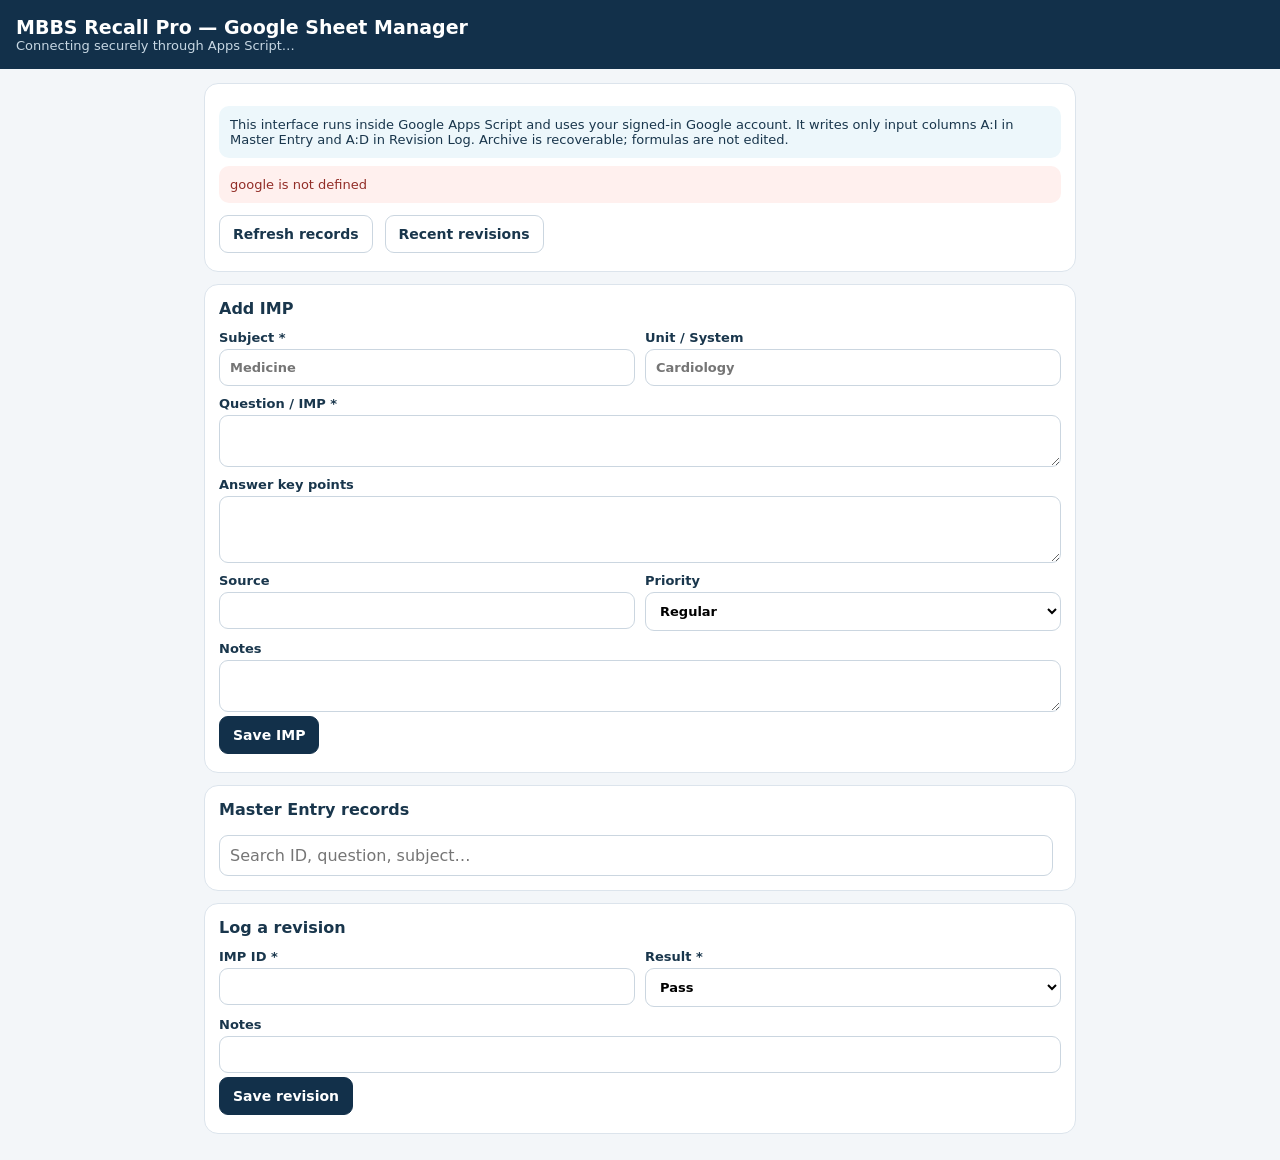
==== apps-script/Index.html @ dd88cafc "Add mobile-first Apps Script Sheet Manager UI" ====
<!doctype html>
<html><head><base target="_top"><meta name="viewport" content="width=device-width,initial-scale=1">
<style>
:root{font:16px system-ui;color:#19364c;background:#f3f6f9}*{box-sizing:border-box}body{margin:0}header{background:#12304a;color:white;padding:16px;position:sticky;top:0}main{max-width:900px;margin:auto;padding:14px}.panel{background:white;border:1px solid #dce4ec;border-radius:14px;padding:14px;margin:0 0 12px}h1{font-size:19px;margin:0}h2{font-size:16px;margin:0 0 12px}.muted{color:#657789;font-size:13px}.notice{padding:11px;border-radius:10px;background:#edf7fb;margin:8px 0;font-size:13px}.error{background:#fff0ee;color:#922d27}.good{background:#eaf8f0;color:#176847}.grid{display:grid;grid-template-columns:1fr 1fr;gap:10px}.field{display:block;width:100%;padding:10px;border:1px solid #cbd6e0;border-radius:9px;background:white;font:inherit;margin-top:4px}.full{grid-column:1/-1}label{font-size:13px;font-weight:650}.btn{padding:10px 13px;border:1px solid #cbd6e0;border-radius:9px;background:white;font:600 14px system-ui;color:#19364c;margin:4px 4px 4px 0}.primary{background:#12304a;color:white;border-color:#12304a}.danger{color:#a12620}.item{border-top:1px solid #e7edf2;padding:11px 0}.item strong{display:block}.pill{font-size:11px;background:#edf2f6;border-radius:99px;padding:3px 7px}.row{display:flex;gap:8px;flex-wrap:wrap;align-items:center}.hide{display:none!important}@media(max-width:600px){.grid{grid-template-columns:1fr}.full{grid-column:auto}main{padding:9px}.panel{padding:12px}}
</style></head><body>
<header><h1>MBBS Recall Pro — Google Sheet Manager</h1><div id="subtitle" class="muted" style="color:#c7d7e3">Connecting securely through Apps Script…</div></header>
<main><section class="panel"><div class="notice">This interface runs inside Google Apps Script and uses your signed-in Google account. It writes only input columns A:I in Master Entry and A:D in Revision Log. Archive is recoverable; formulas are not edited.</div><div id="status" class="notice">Loading workbook…</div><div class="row"><button class="btn" onclick="refresh()">Refresh records</button><button class="btn" onclick="loadRevisions()">Recent revisions</button></div></section>
<section class="panel"><h2 id="formTitle">Add IMP</h2><form id="recordForm" onsubmit="saveRecord(event)"><div class="grid">
<label>Subject *<input class="field" name="subject" required placeholder="Medicine"></label>
<label>Unit / System<input class="field" name="unit" placeholder="Cardiology"></label>
<label class="full">Question / IMP *<textarea class="field" name="question" required rows="2"></textarea></label>
<label class="full">Answer key points<textarea class="field" name="answer" rows="3"></textarea></label>
<label>Source<input class="field" name="source"></label>
<label>Priority<select class="field" name="priority"><option>Regular</option><option>Must-Do</option><option>Late</option></select></label>
<label class="full">Notes<textarea class="field" name="notes" rows="2"></textarea></label>
</div><div class="row"><button class="btn primary" type="submit">Save IMP</button><button class="btn hide" id="cancelEdit" type="button" onclick="resetForm()">Cancel edit</button></div></form></section>
<section class="panel"><h2>Master Entry records</h2><div class="row"><input id="search" class="field" placeholder="Search ID, question, subject…" oninput="renderRecords()" style="flex:1;min-width:180px"><span id="count" class="muted"></span></div><div id="records"></div></section>
<section class="panel"><h2>Log a revision</h2><form onsubmit="saveRevision(event)"><div class="grid"><label>IMP ID *<input id="revId" class="field" required inputmode="numeric"></label><label>Result *<select id="revResult" class="field"><option>Pass</option><option>Fail</option><option>Partial</option></select></label><label class="full">Notes<input id="revNotes" class="field"></label></div><button class="btn primary">Save revision</button></form><div id="revisions"></div></section>
</main>
<script>
let records=[], editing=null, busy=false;
function msg(s,error=false){const e=document.getElementById('status');e.textContent=s;e.className='notice '+(error?'error':'good')}
function call(name,...args){return new Promise((resolve,reject)=>{const r=google.script.run.withSuccessHandler(resolve).withFailureHandler(e=>reject(new Error(e.message||String(e))));r[name](...args)})}
async function init(){try{const b=await call('getBootstrap');document.getElementById('subtitle').textContent=b.title+' · '+b.masterCount+' IMP rows · '+b.revisionCount+' revisions';msg('Connected. Formula columns are protected.');await refresh()}catch(e){msg(e.message,true)}}
async function refresh(){if(busy)return;busy=true;try{records=await call('listRecords',250);renderRecords();document.getElementById('subtitle').textContent=records.length+' recent non-empty IMPs loaded';msg('Records refreshed from Google Sheets.')}catch(e){msg(e.message,true)}finally{busy=false}}
function esc(s){return String(s??'').replace(/[&<>"']/g,c=>({'&':'&amp;','<':'&lt;','>':'&gt;','"':'&quot;',"'":'&#39;'}[c]))}
function renderRecords(){const q=(document.getElementById('search').value||'').toLowerCase();const list=records.filter(r=>r.snapshot.join(' ').toLowerCase().includes(q));document.getElementById('count').textContent=list.length+' shown';document.getElementById('records').innerHTML=list.map(r=>'<div class="item"><div class="row"><strong>#'+esc(r.id)+' · '+esc(r.subject)+'</strong><span class="pill">'+esc(r.priority)+'</span></div><div>'+esc(r.unit)+' — '+esc(r.question)+'</div>'+(r.answer?'<div class="muted">'+esc(r.answer)+'</div>':'')+'<div class="row"><button class="btn" onclick="editRow('+r.row+')">Edit</button><button class="btn" onclick="chooseRevision('+JSON.stringify(String(r.id))+')">Log revision</button><button class="btn danger" onclick="archiveRow('+r.row+')">Archive</button></div></div>').join('')||'<p class="muted">No matching records.</p>'}
function formData(){const f=document.getElementById('recordForm');return Object.fromEntries(new FormData(f).entries())}
async function saveRecord(ev){ev.preventDefault();if(busy)return;busy=true;try{const d=formData();if(editing){await call('editRecord',{row:editing.row,id:editing.id,expectedSnapshot:editing.snapshot,record:d});msg('IMP updated safely.')}else{const r=await call('addRecord',d);msg('IMP #'+r.id+' saved.')}resetForm();await refresh()}catch(e){msg(e.message,true)}finally{busy=false}}
function editRow(row){const r=records.find(x=>x.row===row);if(!r)return;editing=r;const f=document.getElementById('recordForm');['subject','unit','question','answer','source','notes','priority'].forEach(k=>f.elements[k].value=({subject:r.subject,unit:r.unit,question:r.question,answer:r.answer,source:r.source,notes:r.notes,priority:r.priority})[k]||'');document.getElementById('formTitle').textContent='Edit IMP #'+r.id;document.getElementById('cancelEdit').classList.remove('hide');window.scrollTo({top:0,behavior:'smooth'});msg('Editing snapshot loaded. If the sheet changes before saving, the update will be rejected.',false)}
function resetForm(){editing=null;document.getElementById('recordForm').reset();document.getElementById('formTitle').textContent='Add IMP';document.getElementById('cancelEdit').classList.add('hide')}
async function archiveRow(row){const r=records.find(x=>x.row===row);if(!r)return;if(!confirm('Archive IMP #'+r.id+'? A recoverable copy will be saved to a hidden archive, then only input cells A:I will be cleared.'))return;try{await call('archiveRecord',{row:r.row,id:r.id,expectedSnapshot:r.snapshot});msg('Archived recoverably.');await refresh()}catch(e){msg(e.message,true)}}
function chooseRevision(id){document.getElementById('revId').value=id;document.getElementById('revResult').focus();window.scrollTo({top:document.body.scrollHeight,behavior:'smooth'})}
async function saveRevision(ev){ev.preventDefault();try{const r=await call('addRevision',{id:document.getElementById('revId').value,result:document.getElementById('revResult').value,notes:document.getElementById('revNotes').value});msg(r.message);document.getElementById('revNotes').value='';await loadRevisions();await refresh()}catch(e){msg(e.message,true)}}
async function loadRevisions(){try{const rows=await call('getRecentRevisions',50);document.getElementById('revisions').innerHTML=rows.map(r=>'<div class="item"><strong>'+esc(r.date)+' · IMP #'+esc(r.id)+' · '+esc(r.result)+'</strong><div class="muted">'+esc(r.notes)+'</div></div>').join('')||'<p class="muted">No revisions found.</p>'}catch(e){msg(e.message,true)}}
init();
</script></body></html>
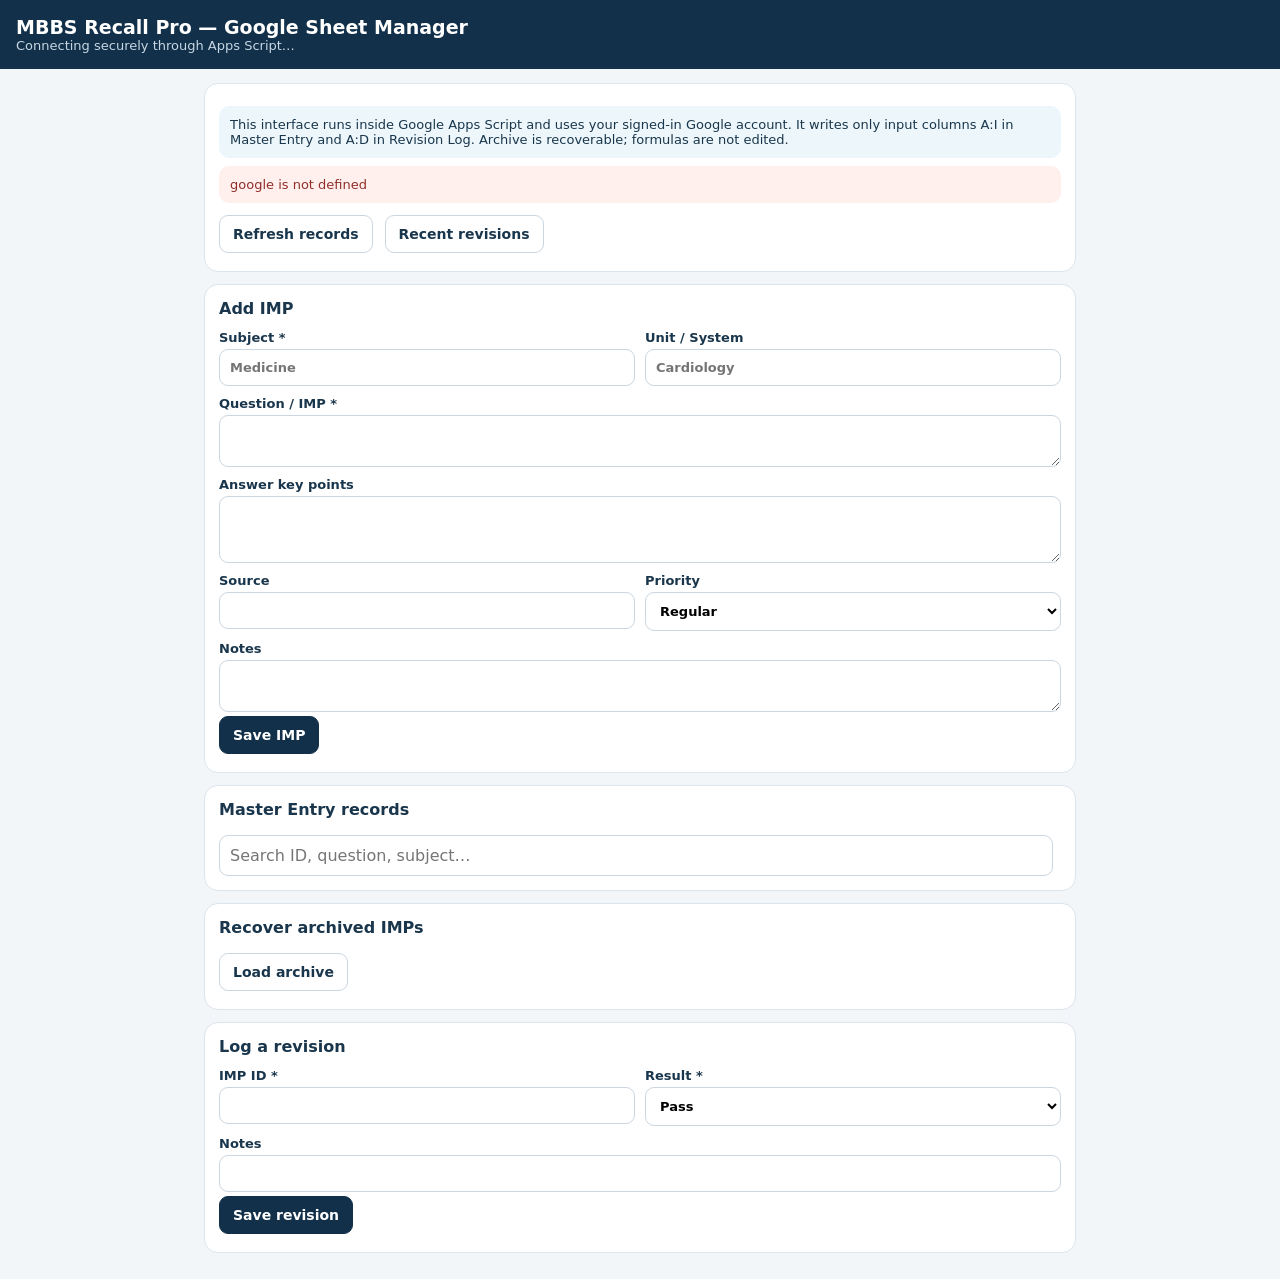
==== commit 5cee91e9: "Add archive browser and guarded restore controls" ====
--- a/apps-script/Index.html
+++ b/apps-script/Index.html
@@ -15,6 +15,7 @@
 <label class="full">Notes<textarea class="field" name="notes" rows="2"></textarea></label>
 </div><div class="row"><button class="btn primary" type="submit">Save IMP</button><button class="btn hide" id="cancelEdit" type="button" onclick="resetForm()">Cancel edit</button></div></form></section>
 <section class="panel"><h2>Master Entry records</h2><div class="row"><input id="search" class="field" placeholder="Search ID, question, subject…" oninput="renderRecords()" style="flex:1;min-width:180px"><span id="count" class="muted"></span></div><div id="records"></div></section>
+<section class="panel"><h2>Recover archived IMPs</h2><div class="row"><button class="btn" onclick="loadArchive()">Load archive</button></div><div id="archive"></div></section>
 <section class="panel"><h2>Log a revision</h2><form onsubmit="saveRevision(event)"><div class="grid"><label>IMP ID *<input id="revId" class="field" required inputmode="numeric"></label><label>Result *<select id="revResult" class="field"><option>Pass</option><option>Fail</option><option>Partial</option></select></label><label class="full">Notes<input id="revNotes" class="field"></label></div><button class="btn primary">Save revision</button></form><div id="revisions"></div></section>
 </main>
 <script>
@@ -32,6 +33,8 @@
 async function archiveRow(row){const r=records.find(x=>x.row===row);if(!r)return;if(!confirm('Archive IMP #'+r.id+'? A recoverable copy will be saved to a hidden archive, then only input cells A:I will be cleared.'))return;try{await call('archiveRecord',{row:r.row,id:r.id,expectedSnapshot:r.snapshot});msg('Archived recoverably.');await refresh()}catch(e){msg(e.message,true)}}
 function chooseRevision(id){document.getElementById('revId').value=id;document.getElementById('revResult').focus();window.scrollTo({top:document.body.scrollHeight,behavior:'smooth'})}
 async function saveRevision(ev){ev.preventDefault();try{const r=await call('addRevision',{id:document.getElementById('revId').value,result:document.getElementById('revResult').value,notes:document.getElementById('revNotes').value});msg(r.message);document.getElementById('revNotes').value='';await loadRevisions();await refresh()}catch(e){msg(e.message,true)}}
+async function loadArchive(){try{const rows=await call('listArchive',100);document.getElementById('archive').innerHTML=rows.map(r=>'<div class="item"><strong>#'+esc(r.id)+' · '+esc(r.subject)+' · '+esc(r.archivedAt)+'</strong><div>'+esc(r.question)+'</div><button class="btn" onclick="restoreArchivedRow('+r.archiveRow+','+JSON.stringify(String(r.id))+')">Restore IMP</button></div>').join('')||'<p class="muted">No recoverable archived IMPs found.</p>'}catch(e){msg(e.message,true)}}
+async function restoreArchivedRow(row,id){if(!confirm('Restore IMP #'+id+'? If its ID already exists, the server will refuse to create a duplicate.'))return;try{const r=await call('restoreArchived',{archiveRow:row,id});msg(r.message);await refresh();await loadArchive()}catch(e){msg(e.message,true)}}
 async function loadRevisions(){try{const rows=await call('getRecentRevisions',50);document.getElementById('revisions').innerHTML=rows.map(r=>'<div class="item"><strong>'+esc(r.date)+' · IMP #'+esc(r.id)+' · '+esc(r.result)+'</strong><div class="muted">'+esc(r.notes)+'</div></div>').join('')||'<p class="muted">No revisions found.</p>'}catch(e){msg(e.message,true)}}
 init();
 </script></body></html>
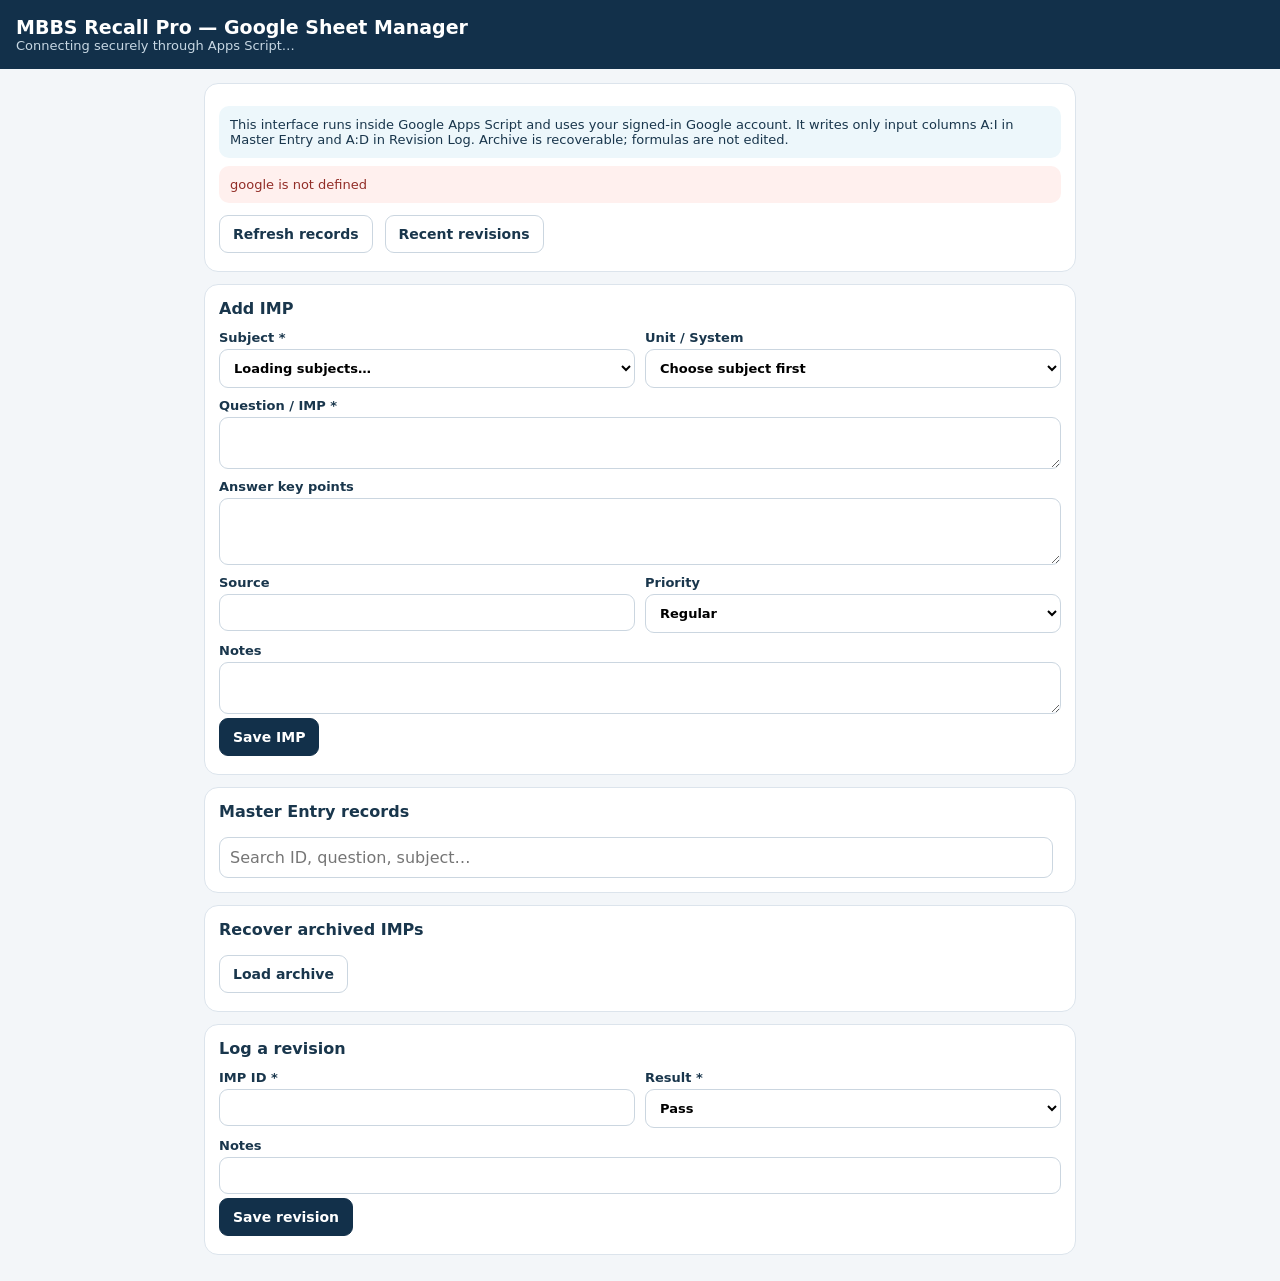
==== commit 538557d8: "Add subject and dependent unit dropdowns" ====
--- a/apps-script/Index.html
+++ b/apps-script/Index.html
@@ -6,8 +6,8 @@
 <header><h1>MBBS Recall Pro — Google Sheet Manager</h1><div id="subtitle" class="muted" style="color:#c7d7e3">Connecting securely through Apps Script…</div></header>
 <main><section class="panel"><div class="notice">This interface runs inside Google Apps Script and uses your signed-in Google account. It writes only input columns A:I in Master Entry and A:D in Revision Log. Archive is recoverable; formulas are not edited.</div><div id="status" class="notice">Loading workbook…</div><div class="row"><button class="btn" onclick="refresh()">Refresh records</button><button class="btn" onclick="loadRevisions()">Recent revisions</button></div></section>
 <section class="panel"><h2 id="formTitle">Add IMP</h2><form id="recordForm" onsubmit="saveRecord(event)"><div class="grid">
-<label>Subject *<input class="field" name="subject" required placeholder="Medicine"></label>
-<label>Unit / System<input class="field" name="unit" placeholder="Cardiology"></label>
+<label>Subject *<select class="field" name="subject" id="subjectSelect" required><option value="">Loading subjects…</option></select></label>
+<label>Unit / System<select class="field" name="unit" id="unitSelect"><option value="">Choose subject first</option></select></label>
 <label class="full">Question / IMP *<textarea class="field" name="question" required rows="2"></textarea></label>
 <label class="full">Answer key points<textarea class="field" name="answer" rows="3"></textarea></label>
 <label>Source<input class="field" name="source"></label>
@@ -19,22 +19,25 @@
 <section class="panel"><h2>Log a revision</h2><form onsubmit="saveRevision(event)"><div class="grid"><label>IMP ID *<input id="revId" class="field" required inputmode="numeric"></label><label>Result *<select id="revResult" class="field"><option>Pass</option><option>Fail</option><option>Partial</option></select></label><label class="full">Notes<input id="revNotes" class="field"></label></div><button class="btn primary">Save revision</button></form><div id="revisions"></div></section>
 </main>
 <script>
-let records=[], editing=null, busy=false;
+let records=[], editing=null, busy=false, refreshing=false;
 function msg(s,error=false){const e=document.getElementById('status');e.textContent=s;e.className='notice '+(error?'error':'good')}
 function call(name,...args){return new Promise((resolve,reject)=>{const r=google.script.run.withSuccessHandler(resolve).withFailureHandler(e=>reject(new Error(e.message||String(e))));r[name](...args)})}
-async function init(){try{const b=await call('getBootstrap');document.getElementById('subtitle').textContent=b.title+' · '+b.masterCount+' IMP rows · '+b.revisionCount+' revisions';msg('Connected. Formula columns are protected.');await refresh()}catch(e){msg(e.message,true)}}
-async function refresh(){if(busy)return;busy=true;try{records=await call('listRecords',250);renderRecords();document.getElementById('subtitle').textContent=records.length+' recent non-empty IMPs loaded';msg('Records refreshed from Google Sheets.')}catch(e){msg(e.message,true)}finally{busy=false}}
+async function init(){try{const b=await call('getBootstrap');document.getElementById('subtitle').textContent=b.title+' · '+b.masterCount+' IMP rows · '+b.revisionCount+' revisions';msg('Connected. Loading workbook…');await loadSubjectUnitOptions();await Promise.all([refresh(true),loadArchive(),loadRevisions()]);msg('Connected. Records, archive and revisions are loaded.')}catch(e){msg(e.message,true)}}
+let unitsBySubject={};
+async function loadSubjectUnitOptions(){const data=await call('getSubjectUnitOptions');unitsBySubject=data.unitsBySubject||{};const s=document.getElementById('subjectSelect');s.innerHTML='<option value="">Choose subject…</option>'+(data.subjects||[]).map(v=>'<option value="'+esc(v)+'">'+esc(v)+'</option>').join('');s.onchange=()=>populateUnits(s.value,'');populateUnits(s.value,'')}
+function populateUnits(subject,selected){const u=document.getElementById('unitSelect');const list=(unitsBySubject[subject]||[]).slice();if(selected&&!list.includes(selected))list.push(selected);u.innerHTML='<option value="">Choose unit / system…</option>'+list.map(v=>'<option value="'+esc(v)+'">'+esc(v)+'</option>').join('');u.value=selected||''}
+async function refresh(quiet=false){if(refreshing)return;refreshing=true;try{records=await call('listRecords',250);renderRecords();document.getElementById('subtitle').textContent=records.length+' recent non-empty IMPs loaded';if(!quiet)msg('Records refreshed from Google Sheets.')}catch(e){msg(e.message,true);throw e}finally{refreshing=false}}
 function esc(s){return String(s??'').replace(/[&<>"']/g,c=>({'&':'&amp;','<':'&lt;','>':'&gt;','"':'&quot;',"'":'&#39;'}[c]))}
-function renderRecords(){const q=(document.getElementById('search').value||'').toLowerCase();const list=records.filter(r=>r.snapshot.join(' ').toLowerCase().includes(q));document.getElementById('count').textContent=list.length+' shown';document.getElementById('records').innerHTML=list.map(r=>'<div class="item"><div class="row"><strong>#'+esc(r.id)+' · '+esc(r.subject)+'</strong><span class="pill">'+esc(r.priority)+'</span></div><div>'+esc(r.unit)+' — '+esc(r.question)+'</div>'+(r.answer?'<div class="muted">'+esc(r.answer)+'</div>':'')+'<div class="row"><button class="btn" onclick="editRow('+r.row+')">Edit</button><button class="btn" onclick="chooseRevision('+JSON.stringify(String(r.id))+')">Log revision</button><button class="btn danger" onclick="archiveRow('+r.row+')">Archive</button></div></div>').join('')||'<p class="muted">No matching records.</p>'}
+function renderRecords(){const q=(document.getElementById('search').value||'').toLowerCase();const list=records.filter(r=>r.snapshot.join(' ').toLowerCase().includes(q));document.getElementById('count').textContent=list.length+' shown';document.getElementById('records').innerHTML=list.map(r=>'<div class="item"><div class="row"><strong>#'+esc(r.id)+' · '+esc(r.subject)+'</strong><span class="pill">'+esc(r.priority)+'</span></div><div>'+esc(r.unit)+' — '+esc(r.question)+'</div>'+(r.answer?'<div class="muted">'+esc(r.answer)+'</div>':'')+'<div class="row"><button class="btn" onclick="editRow('+r.row+')">Edit</button><button class="btn" onclick="chooseRevision('+esc(JSON.stringify(String(r.id)))+')">Log revision</button><button class="btn danger" onclick="archiveRow('+r.row+')">Archive</button></div></div>').join('')||'<p class="muted">No matching records.</p>'}
 function formData(){const f=document.getElementById('recordForm');return Object.fromEntries(new FormData(f).entries())}
-async function saveRecord(ev){ev.preventDefault();if(busy)return;busy=true;try{const d=formData();if(editing){await call('editRecord',{row:editing.row,id:editing.id,expectedSnapshot:editing.snapshot,record:d});msg('IMP updated safely.')}else{const r=await call('addRecord',d);msg('IMP #'+r.id+' saved.')}resetForm();await refresh()}catch(e){msg(e.message,true)}finally{busy=false}}
-function editRow(row){const r=records.find(x=>x.row===row);if(!r)return;editing=r;const f=document.getElementById('recordForm');['subject','unit','question','answer','source','notes','priority'].forEach(k=>f.elements[k].value=({subject:r.subject,unit:r.unit,question:r.question,answer:r.answer,source:r.source,notes:r.notes,priority:r.priority})[k]||'');document.getElementById('formTitle').textContent='Edit IMP #'+r.id;document.getElementById('cancelEdit').classList.remove('hide');window.scrollTo({top:0,behavior:'smooth'});msg('Editing snapshot loaded. If the sheet changes before saving, the update will be rejected.',false)}
-function resetForm(){editing=null;document.getElementById('recordForm').reset();document.getElementById('formTitle').textContent='Add IMP';document.getElementById('cancelEdit').classList.add('hide')}
-async function archiveRow(row){const r=records.find(x=>x.row===row);if(!r)return;if(!confirm('Archive IMP #'+r.id+'? A recoverable copy will be saved to a hidden archive, then only input cells A:I will be cleared.'))return;try{await call('archiveRecord',{row:r.row,id:r.id,expectedSnapshot:r.snapshot});msg('Archived recoverably.');await refresh()}catch(e){msg(e.message,true)}}
+async function saveRecord(ev){ev.preventDefault();if(busy)return;busy=true;try{const d=formData();let success;if(editing){await call('editRecord',{row:editing.row,id:editing.id,expectedSnapshot:editing.snapshot,record:d});success='IMP updated safely.'}else{const r=await call('addRecord',d);success='IMP #'+r.id+' saved.'}resetForm();await refresh(true);msg(success)}catch(e){msg(e.message,true)}finally{busy=false}}
+function editRow(row){const r=records.find(x=>x.row===row);if(!r)return;editing=r;const f=document.getElementById('recordForm');const subj=document.getElementById('subjectSelect');if(r.subject&&!Array.from(subj.options).some(o=>o.value===r.subject))subj.add(new Option(r.subject,r.subject));subj.value=r.subject||'';populateUnits(r.subject||'',r.unit||'');['question','answer','source','notes','priority'].forEach(k=>f.elements[k].value=({question:r.question,answer:r.answer,source:r.source,notes:r.notes,priority:r.priority})[k]||'');document.getElementById('formTitle').textContent='Edit IMP #'+r.id;document.getElementById('cancelEdit').classList.remove('hide');window.scrollTo({top:0,behavior:'smooth'});msg('Editing snapshot loaded. If the sheet changes before saving, the update will be rejected.',false)}
+function resetForm(){editing=null;document.getElementById('recordForm').reset();populateUnits(document.getElementById('subjectSelect').value,'');document.getElementById('formTitle').textContent='Add IMP';document.getElementById('cancelEdit').classList.add('hide')}
+async function archiveRow(row){if(busy)return;const r=records.find(x=>x.row===row);if(!r)return;if(!confirm('Archive IMP #'+r.id+'? A recoverable copy will be saved to a hidden archive, then only input cells A:I will be cleared.'))return;busy=true;try{const result=await call('archiveRecord',{row:r.row,id:r.id,expectedSnapshot:r.snapshot});await Promise.all([refresh(true),loadArchive()]);msg(result.message)}catch(e){msg(e.message,true)}finally{busy=false}}
 function chooseRevision(id){document.getElementById('revId').value=id;document.getElementById('revResult').focus();window.scrollTo({top:document.body.scrollHeight,behavior:'smooth'})}
-async function saveRevision(ev){ev.preventDefault();try{const r=await call('addRevision',{id:document.getElementById('revId').value,result:document.getElementById('revResult').value,notes:document.getElementById('revNotes').value});msg(r.message);document.getElementById('revNotes').value='';await loadRevisions();await refresh()}catch(e){msg(e.message,true)}}
-async function loadArchive(){try{const rows=await call('listArchive',100);document.getElementById('archive').innerHTML=rows.map(r=>'<div class="item"><strong>#'+esc(r.id)+' · '+esc(r.subject)+' · '+esc(r.archivedAt)+'</strong><div>'+esc(r.question)+'</div><button class="btn" onclick="restoreArchivedRow('+r.archiveRow+','+JSON.stringify(String(r.id))+')">Restore IMP</button></div>').join('')||'<p class="muted">No recoverable archived IMPs found.</p>'}catch(e){msg(e.message,true)}}
-async function restoreArchivedRow(row,id){if(!confirm('Restore IMP #'+id+'? If its ID already exists, the server will refuse to create a duplicate.'))return;try{const r=await call('restoreArchived',{archiveRow:row,id});msg(r.message);await refresh();await loadArchive()}catch(e){msg(e.message,true)}}
-async function loadRevisions(){try{const rows=await call('getRecentRevisions',50);document.getElementById('revisions').innerHTML=rows.map(r=>'<div class="item"><strong>'+esc(r.date)+' · IMP #'+esc(r.id)+' · '+esc(r.result)+'</strong><div class="muted">'+esc(r.notes)+'</div></div>').join('')||'<p class="muted">No revisions found.</p>'}catch(e){msg(e.message,true)}}
+async function saveRevision(ev){ev.preventDefault();if(busy)return;busy=true;try{const r=await call('addRevision',{id:document.getElementById('revId').value,result:document.getElementById('revResult').value,notes:document.getElementById('revNotes').value});document.getElementById('revNotes').value='';await loadRevisions();msg(r.message)}catch(e){msg(e.message,true)}finally{busy=false}}
+async function loadArchive(){try{const rows=await call('listArchive',100);document.getElementById('archive').innerHTML=rows.map(r=>'<div class="item"><strong>#'+esc(r.id)+' · '+esc(r.subject)+' · '+esc(r.archivedAt)+'</strong><div>'+esc(r.question)+'</div><button class="btn" onclick="restoreArchivedRow('+r.archiveRow+','+esc(JSON.stringify(String(r.id)))+')">Restore IMP</button></div>').join('')||'<p class="muted">No recoverable archived IMPs found.</p>'}catch(e){msg(e.message,true);throw e}}
+async function restoreArchivedRow(row,id){if(busy)return;if(!confirm('Restore IMP #'+id+'? If its ID already exists with different content, the server will refuse to create a duplicate.'))return;busy=true;try{const r=await call('restoreArchived',{archiveRow:row,id});await Promise.all([refresh(true),loadArchive()]);msg(r.message)}catch(e){msg(e.message,true)}finally{busy=false}}
+async function loadRevisions(){try{const rows=await call('getRecentRevisions',50);document.getElementById('revisions').innerHTML=rows.map(r=>'<div class="item"><strong>'+esc(r.date)+' · IMP #'+esc(r.id)+' · '+esc(r.result)+'</strong><div class="muted">'+esc(r.notes)+'</div></div>').join('')||'<p class="muted">No revisions found.</p>'}catch(e){msg(e.message,true);throw e}}
 init();
 </script></body></html>
